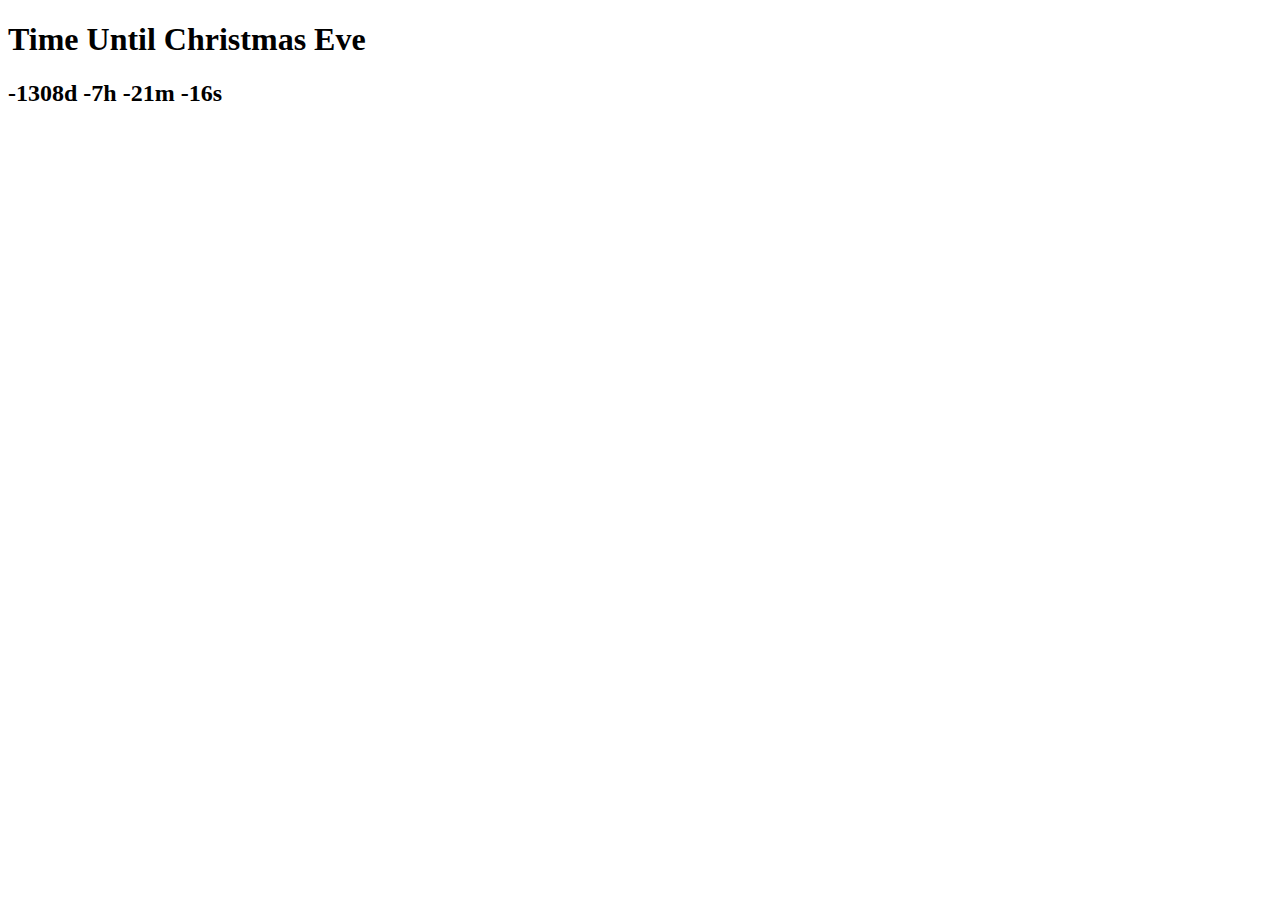
==== MOMENTUM/09/index.html @ b4de4f15 "9일차 과제" ====
<!DOCTYPE html>
<html lang="en">
<head>
    <meta charset="UTF-8">
    <meta http-equiv="X-UA-Compatible" content="IE=edge">
    <meta name="viewport" content="width=device-width, initial-scale=1.0">
    <link rel="stylesheet" href="style.css">
    <title>Document</title>
</head>
<body>
  <h1>Time Until Christmas Eve</h1>
  <h2 id="clock">00h 00m 00s</h2>
  <script src="index.js"></script>  
</body>
</html>
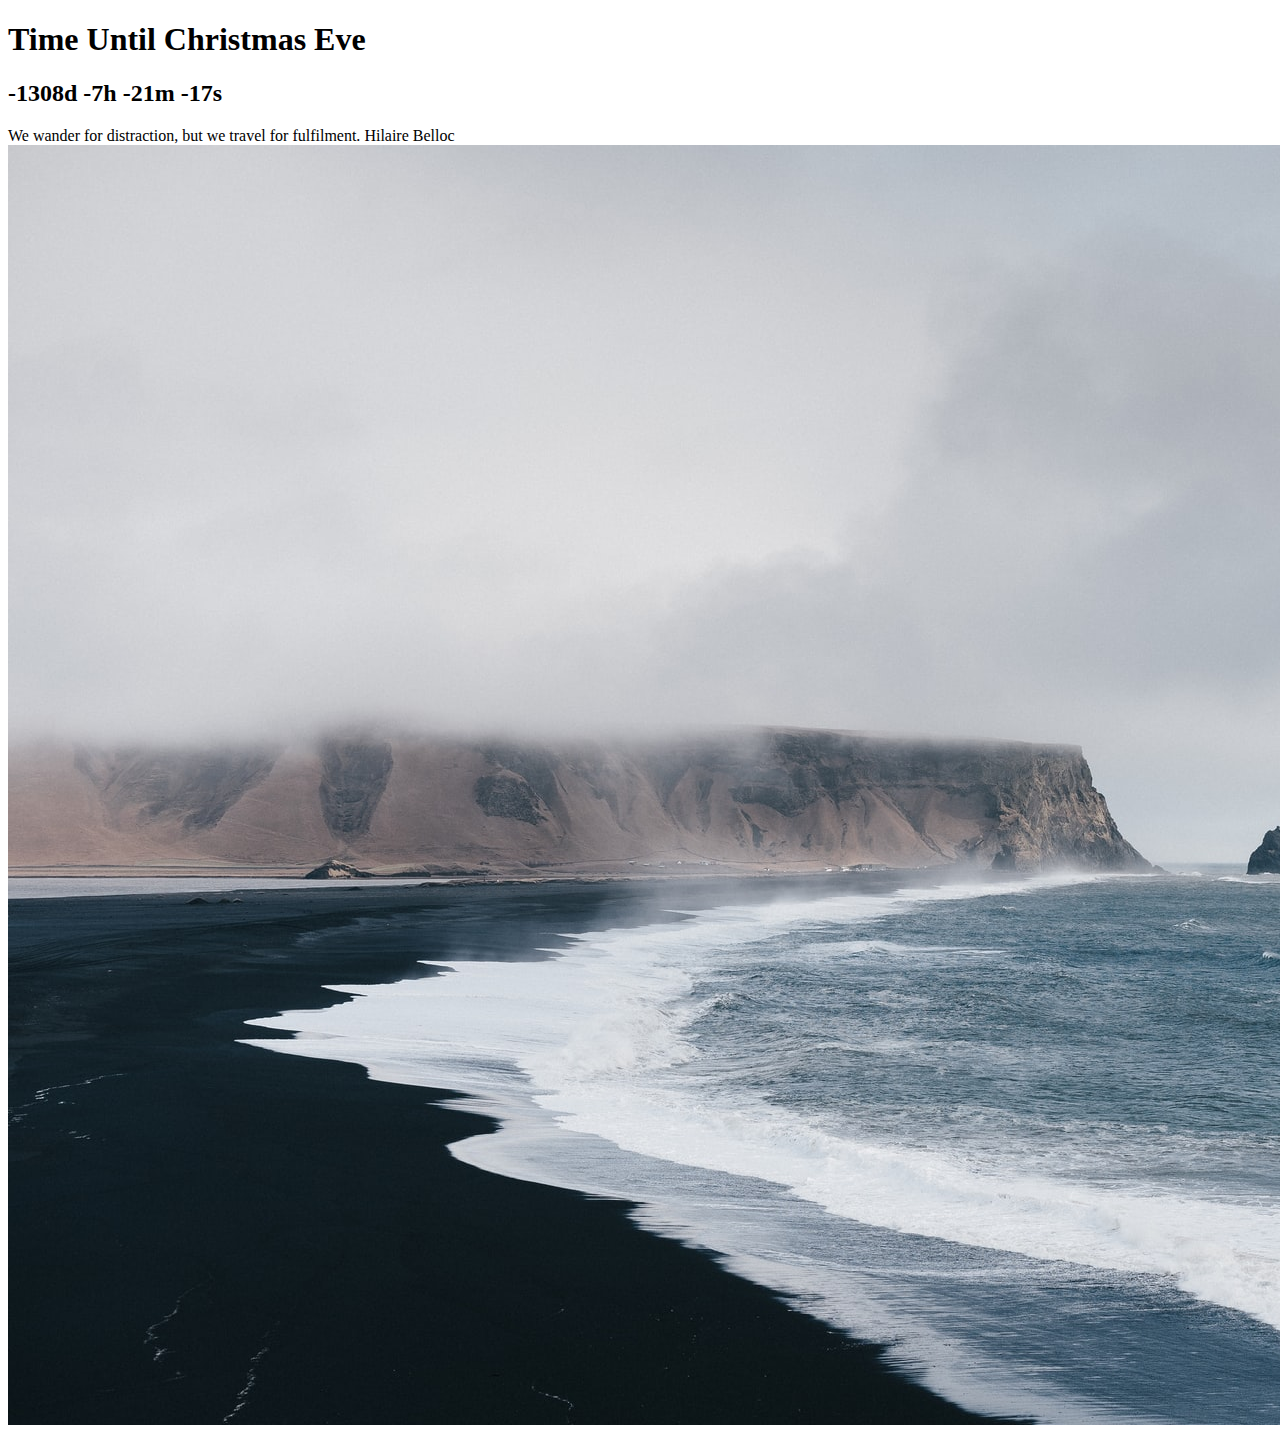
==== commit e166bd87: "[fet] 10일차 과제" ====
--- a/MOMENTUM/09/index.html
+++ b/MOMENTUM/09/index.html
@@ -10,6 +10,12 @@
 <body>
   <h1>Time Until Christmas Eve</h1>
   <h2 id="clock">00h 00m 00s</h2>
-  <script src="index.js"></script>  
+    <div id="quote">
+      <span></span>
+      <span></span>
+    </div>
+  <script src="index.js"></script> 
+  <script src="quotes.js"></script>
+  <script src="background.js"></script>
 </body>
 </html>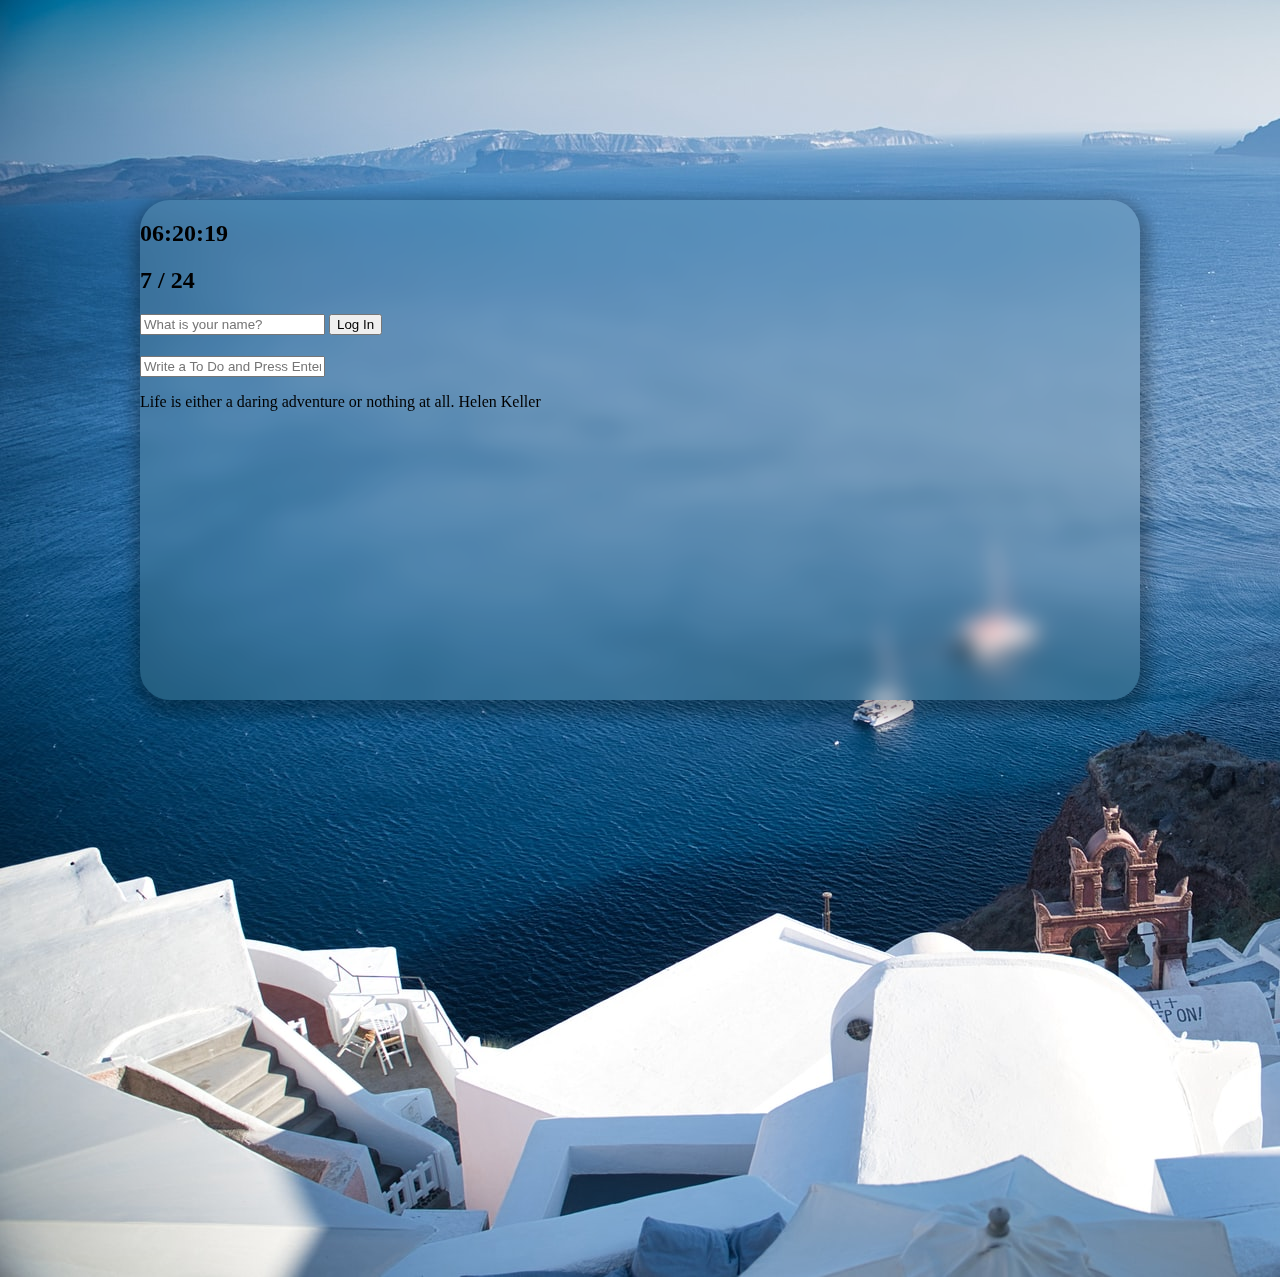
==== commit e03127e4: "FINAL 과제 진행 중" ====
--- a/MOMENTUM/09/index.html
+++ b/MOMENTUM/09/index.html
@@ -1,21 +1,44 @@
 <!DOCTYPE html>
 <html lang="en">
-<head>
-    <meta charset="UTF-8">
-    <meta http-equiv="X-UA-Compatible" content="IE=edge">
-    <meta name="viewport" content="width=device-width, initial-scale=1.0">
-    <link rel="stylesheet" href="style.css">
-    <title>Document</title>
-</head>
-<body>
-  <h1>Time Until Christmas Eve</h1>
-  <h2 id="clock">00h 00m 00s</h2>
+  <head>
+    <meta charset="UTF-8" />
+    <meta name="viewport" content="width=device-width, initial-scale=1.0" />
+    <link rel="stylesheet" href="css/style.css" />
+    <title>Momentum App</title>
+  </head>
+  <body>
+    <div class="section">
+    <h2 id="clock">00:00:00</h2>
+    <h2 id="day">00:00:00</h2>
+    <form class="hidden" id="login-form">
+      <input
+        required
+        maxlength="15"
+        type="text"
+        placeholder="What is your name?"
+      />
+      <input type="submit" value="Log In" />
+    </form>
+    <h1 class="hidden" id="greeting"></h1>
+    <form id="todo-form">
+      <input type="text" placeholder="Write a To Do and Press Enter" required />
+    </form>
+    <ul id="todo-list"></ul>
     <div id="quote">
       <span></span>
       <span></span>
     </div>
-  <script src="index.js"></script> 
-  <script src="quotes.js"></script>
-  <script src="background.js"></script>
-</body>
+    <div id="weather">
+      <span></span>
+      <span></span>
+    </div>
+    <script src="js/greetings.js"></script>
+    <script src="js/clock.js"></script>
+    <script src="js/quotes.js"></script>
+    <script src="js/background.js"></script>
+    <script src="js/todo.js"></script>
+    <script src="js/weather.js"></script>
+    <script src="js/day.js"></script>
+    </div>
+  </body>
 </html>--- a/MOMENTUM/09/css/style.css
+++ b/MOMENTUM/09/css/style.css
@@ -0,0 +1,15 @@
+body{
+    margin: 0px;
+}
+.section{
+    position:absolute;
+    width: 1000px;
+    height: 500px;
+    top: 50%;
+    left: 50%;
+    transform: translate(-50%, -50%);
+    border-radius: 30px;
+    background-color: rgba(255,255,192,0.1);
+    backdrop-filter: blur(10px);
+    box-shadow: 2px 7px 15px 8px rgba(0,0,0,0.3);
+}